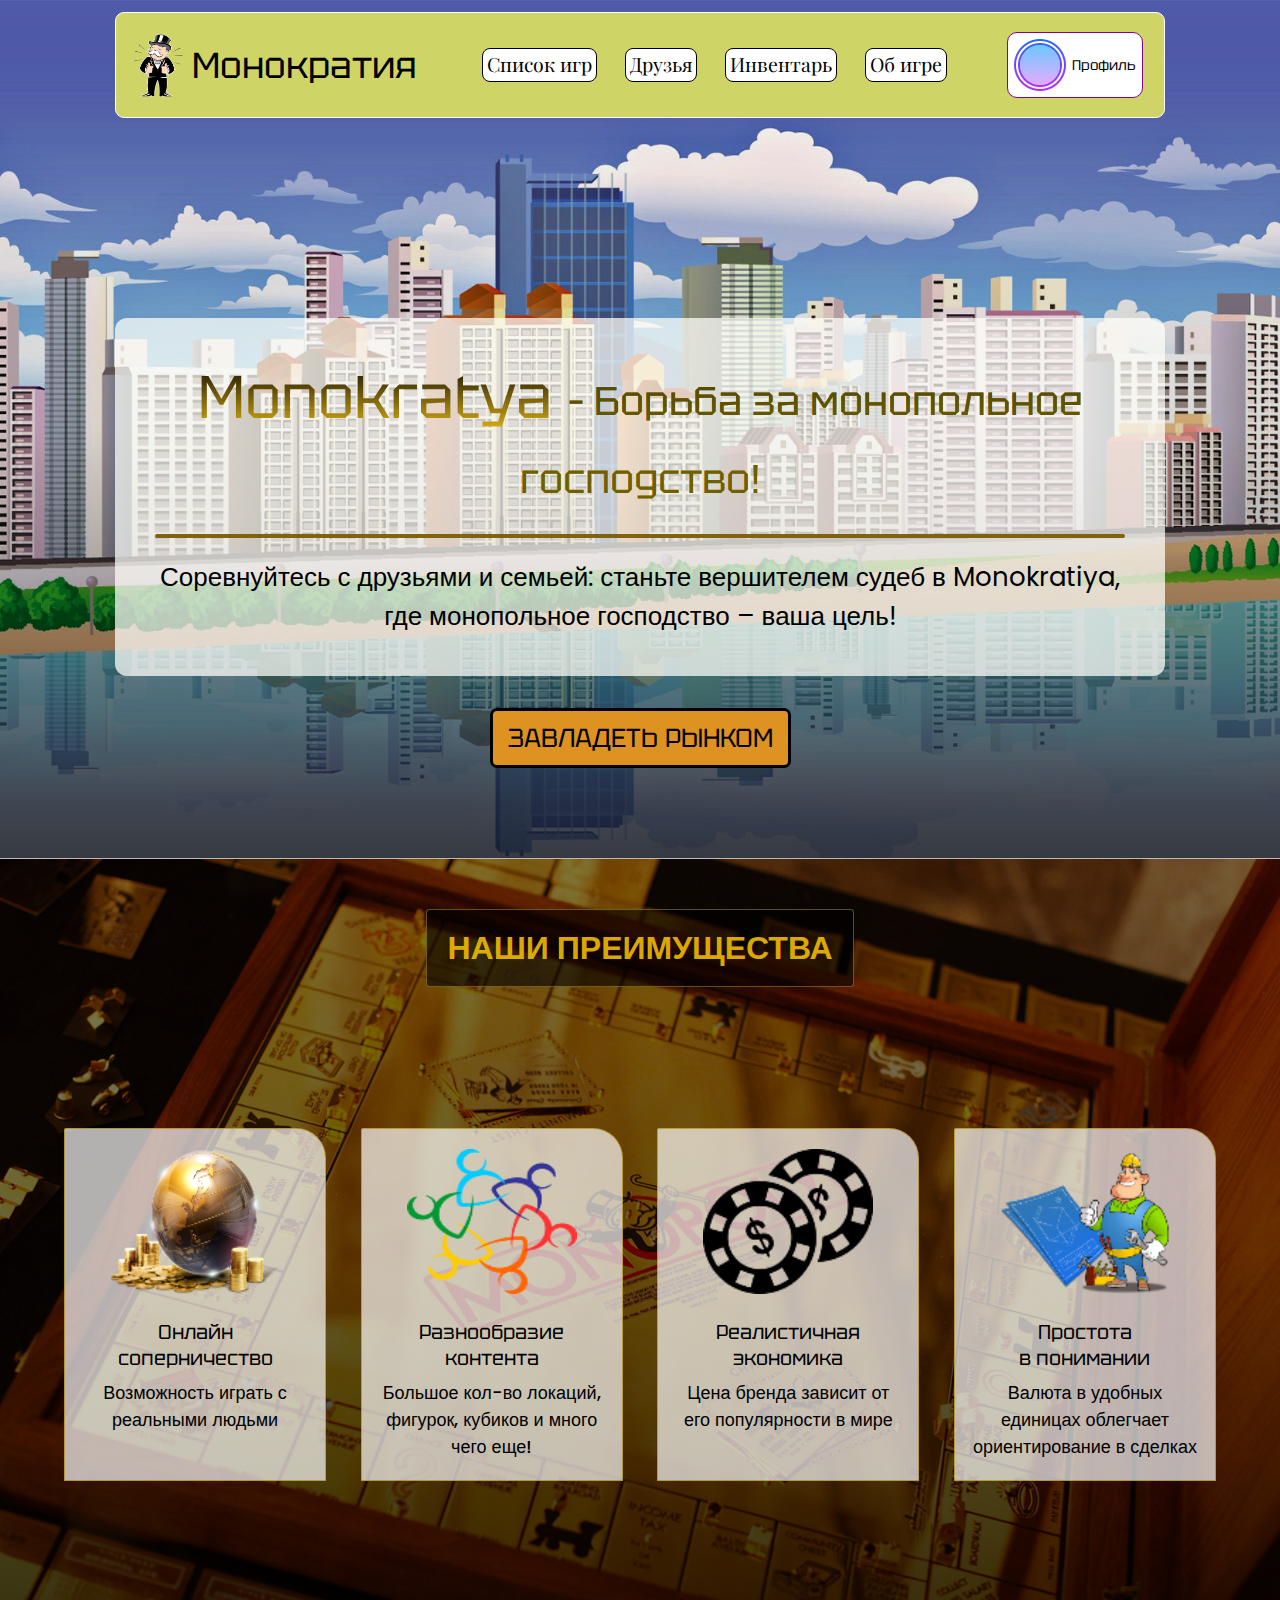
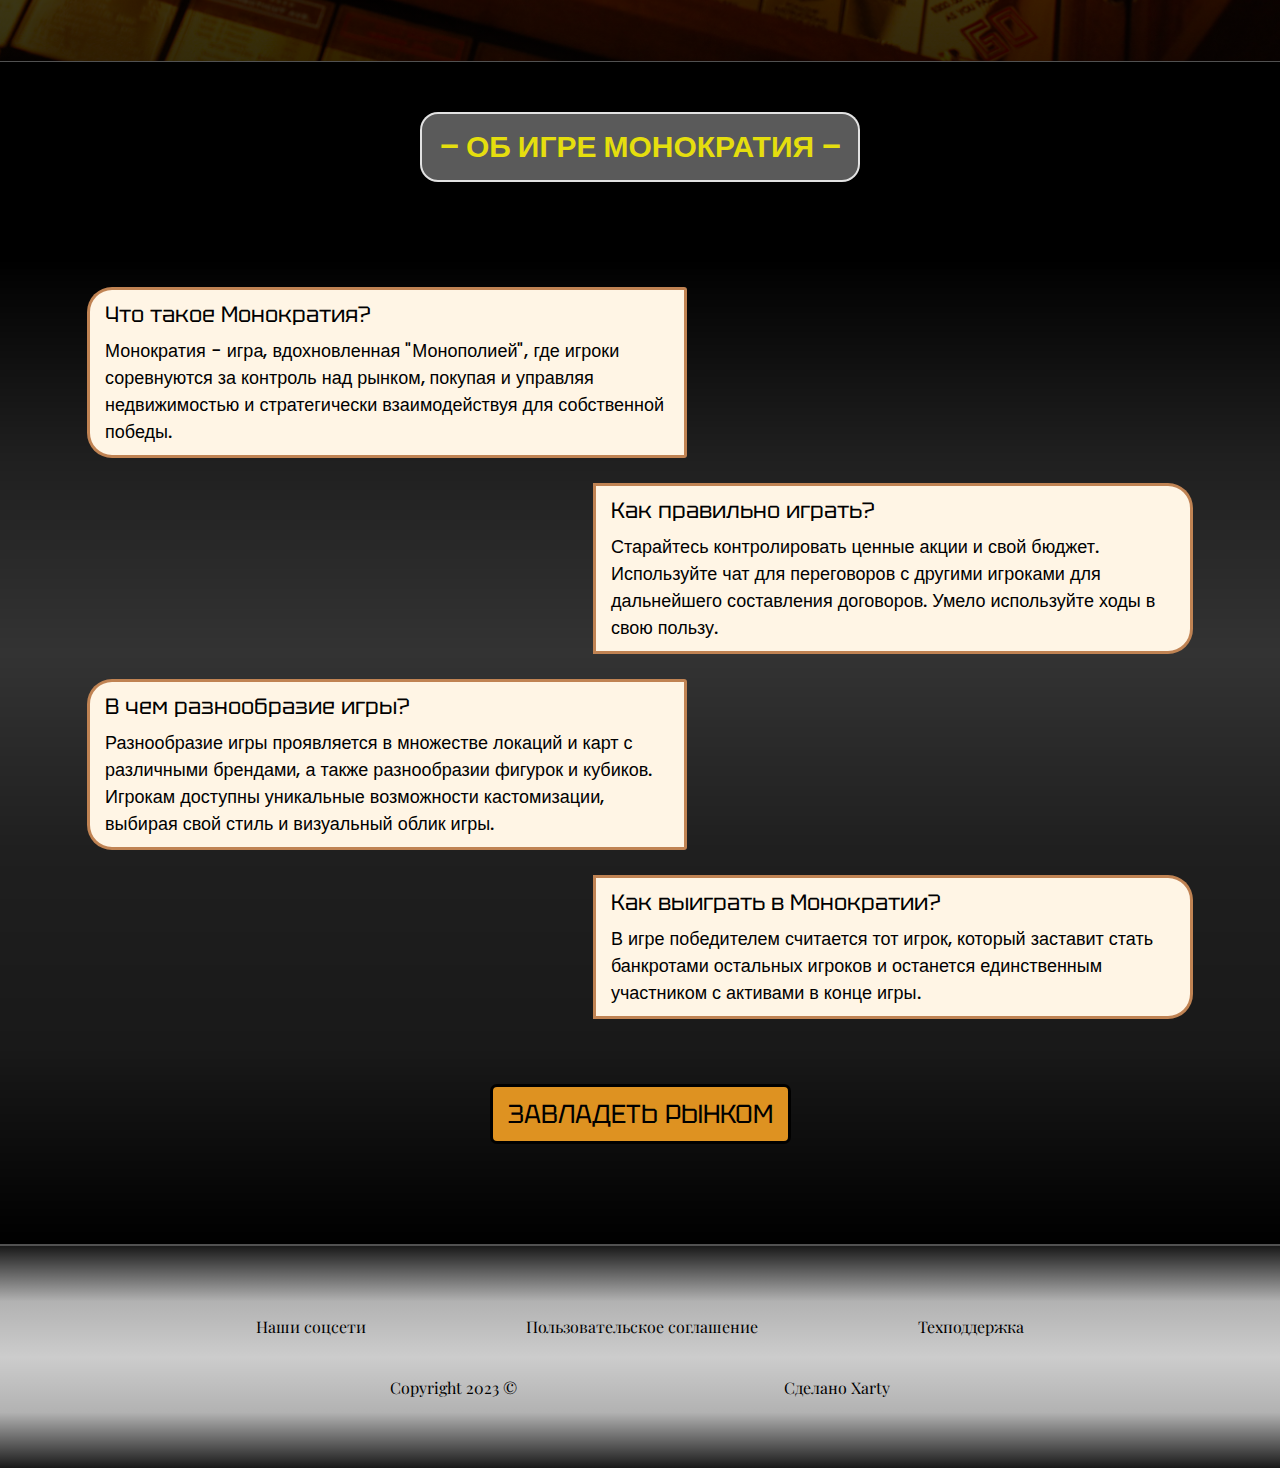
==== info-page/index.html @ 4c2e7e52 "pre-add burger-menu" ====
<!DOCTYPE html>
<html lang="en">
<head>
    <meta charset="UTF-8">
    <meta http-equiv="X-UA-Compatible" content="IE=edge">
    <meta name="viewport" content="width=device-width, initial-scale=1.0">
    <title>Monopoly</title>
    <link rel="preconnect" href="https://fonts.googleapis.com">
    <link rel="preconnect" href="https://fonts.gstatic.com" crossorigin>
    <link href="https://fonts.googleapis.com/css2?family=IBM+Plex+Sans&family=Playfair+Display:wght@700&family=Poppins:wght@500&family=Tektur:wght@700&display=swap" rel="stylesheet">
    <link rel="stylesheet" href="style.css">
</head>
<body>
    <header class="header">
        <div class="header__wrapper">
            <div class="nav">
                <div class="logo">
                    <img class="logo__img" src="images/logo.jpg" alt="Logo">
                    <a href="../main-game-page/index.html" class="logo__text">Монократия</a>
                </div>
                <div class="nav__menu">
                    <a href="../main-game-page/index.html" class="nav__item">Список игр</a>
                    <a href="" class="nav__item">Друзья</a>
                    <a href="../inventory/index.html" class="nav__item">Инвентарь</a>
                    <a href="index.html" class="nav__item">Об игре</a>
                </div>
                <div class='burger-menu'>
                    <button id='burger' class="burger-menu__button">
                        <p class="burger__line"></p>
                        <p class="burger__line"></p>
                        <p class="burger__line"></p>
                    </button>
                    <!-- Доделать Бургер меню-->
                    <div id='menu' class='burger-slide disp'>
                        <a class='nav-item' href="../main-game-page/index.html">Список игр</a>
                        <a class='nav-item' href="">Друзья</a>
                        <a class='nav-item' href="../inventory/index.html">Инвентарь</a>
                    </div>
                    <!-- Доделать выскакивающий профиль -->
                </div>
                <div class="account">
                    <img class="account__img" src="images/account-image.png" alt="Logo">
                    <p class="account__text">Профиль</p>
                </div>
            </div>
            <div class="header__down">
                <div class="header__title">
                    <h2>Monokratya <span>– Борьба за монопольное господство!</span></h2>
                </div>
                <p class="header__title-subtitle__line"></p>
                <div class="header__subtitle">
                    <p>Соревнуйтесь с друзьями и семьей: станьте вершителем судеб в Monokratiya, где монопольное господство – ваша цель!</p>
                </div>
            </div>
            <div class="header__button-play-game">
                <a class="button-play-game" href="#">Завладеть рынком</a>
            </div>
        </div>
    </header>
    <main class="main">
        <div class="main__advantages">
            <div class="main__wrapper">
                <div class="advantages">
                    <h1 class="advantages__title">Наши преимущества</h1>
                    <div class="advantages__holder-cards">
                        <div class="advantages__card">
                            <img src="images/advantages-icon-online.png" alt="">
                            <p class="advantages__card__title">Онлайн соперничество</p>
                            <p class="advantages__card__subtitle">Возможность играть с реальными людьми</p>
                        </div>
                        <div class="advantages__card">
                            <img src="images/advantages-icon-diversity.png" alt="">
                            <p class="advantages__card__title">Разнообразие контента</p>
                            <p class="advantages__card__subtitle">Большое кол-во локаций, фигурок, кубиков и много чего еще!</p>
                        </div>
                        <div class="advantages__card">
                            <img src="images/advantages-icon-economy.png" alt="">
                            <p class="advantages__card__title">Реалистичная экономика</p>
                            <p class="advantages__card__subtitle">Цена бренда зависит от его популярности в мире</p>
                        </div>
                        <div class="advantages__card">
                            <img src="images/advantages-icon-simple.png" alt="">
                            <p class="advantages__card__title">Простота в понимании</p>
                            <p class="advantages__card__subtitle">Валюта в удобных единицах облегчает ориентирование в сделках</p>
                        </div>
                    </div>
                </div>
            </div>
        </div>
        <div class="main__game-info">
            <div class="main__wrapper">
                <div class="game-info">
                    <h1 class="game-info__title"><span>–</span> Об игре Монократия <span>–</span></h1>
                    <div class="game-info__holder-questions">
                        <div class="game-info__question">
                            <p class="game-info__question__title">Что такое Монократия?</p>
                            <p class="game-info__question__subtitle">Монократия - игра, вдохновленная "Монополией", где игроки соревнуются за контроль над рынком, покупая и управляя недвижимостью и стратегически взаимодействуя для собственной победы.</p>
                        </div>
                        <div class="game-info__question game-info__question_right">
                            <p class="game-info__question__title">Как правильно играть?</p>
                            <p class="game-info__question__subtitle">Старайтесь контролировать ценные акции и свой бюджет. Используйте чат для переговоров с другими игроками для дальнейшего составления договоров. Умело используйте ходы в свою пользу. </p>
                        </div>
                        <div class="game-info__question">
                            <p class="game-info__question__title">В чем разнообразие игры?</p>
                            <p class="game-info__question__subtitle">Разнообразие игры  проявляется в множестве локаций и карт с различными брендами, а также разнообразии фигурок и кубиков. Игрокам доступны уникальные возможности кастомизации, выбирая свой стиль и визуальный облик игры. </p>
                        </div>
                        <div class="game-info__question game-info__question_right">
                            <p class="game-info__question__title ">Как выиграть в Монократии?</p>
                            <p class="game-info__question__subtitle">В игре победителем считается тот игрок, который заставит стать банкротами остальных игроков и останется единственным участником с активами в конце игры. </p>
                        </div>
                    </div>
                </div>
                <div class="main__button-play-game">
                    <a class="button-play-game" href="#">Завладеть рынком</a>
                </div>
            </div>
        </div>
    </main>
    <footer class="footer">
        <!-- fix adaptive in 380- px! -->
        <div class="footer__wrapper">
            <div class="footer__user-info">
                <a href="">Наши соцсети</a>
                <a href="">Пользовательское соглашение</a>
                <a href="">Техподдержка</a>
            </div>
            <div class="footer_dev-info">
                <p>Copyright 2023 ©</p>
                <p>Сделано <a class="footer__author" href="https://github.com/XartyCD">Xarty</a></p>
            </div>
        </div>
    </footer>
</body>
</html>
---- info-page/style.css ----
/* Обнуление стилей */
html {
    box-sizing: border-box;
    font-size: 16px;
}
*, *:before, *:after {
    box-sizing: inherit;
}
body, h1, h2, h3, h4, h5, h6, p, ol, ul {
    margin: 0;
    padding: 0;
    font-weight: normal;
    -webkit-touch-callout: none;
	-webkit-user-select: none;
	-khtml-user-select: none;
	-moz-user-select: none;
	-ms-user-select: none;
	user-select: none;
}
  
a {
    text-decoration: none;
    color: inherit;
}
  
ol, ul {
    list-style: none;
}
img {
    max-width: 100%;
    height: auto;
}
/* Обнуление стилей */

.header {
    background-image: linear-gradient( rgba(0, 0, 0, 0.01), rgba(0, 0, 0, 0.15), rgba(0, 0, 0, 0.7) ), url(images/background-header.jpeg);
    height: 100%;
    background-repeat: no-repeat;
    padding: 12px 0px 90px 0px;
    background-size: cover;
    background-position: center;
}

.header__wrapper {
    width: 82%;
    max-width: 1440px;
    margin: 0px auto;
}

.nav {
    display: flex;
    background: #ced466;
    align-items: center;
    padding: 13.5px 2% 13.5px 1%;
    border: 1.2px solid black;
    border-radius: 9px;
    justify-content: space-between;
    border: 1.5px solid white;
}

.logo {
    display: flex;
    align-items: center;
    transition: all 0.2s linear;
    padding: 6px 6px 6px 0px;
}

.logo:hover {
    border-radius: 5px;
    background-color: #b3b8539f;
}

.logo__img {
    max-width: 65px;
    max-height: 70px;
}

.logo__text {
    font-family: 'Tektur', cursive; 
    font-size: 36px;
}

.nav__menu {
    display: flex;
}

.nav__item {
    font-family: 'Playfair Display', serif;
    font-size: 19.5px;
    margin-right: 28px;
    padding: 2px 4px 3.5px 4px;
    background-color: white;
    border: 1.8px solid black;
    border-radius: 8px;
    transition: background-color 0.35s linear;
}

.nav__item:hover {
    background-color: #fff59c;
}

.nav__item:last-child {
    margin-right: 0px;
}

.account {
    display: flex;
    align-items: center;
    background-color: white;
    border: 1.8px solid darkmagenta;
    border-radius: 10px;
    padding-right: 6px;
    cursor: pointer;
    transition: background-color 0.35s linear;
}

.account:hover {
    background-color: #d4d4d4;
}

.account__text {
    font-family: 'Tektur', cursive; 
    font-size: 14px;
}

.burger-menu__button {
    display: flex;
    flex-direction: column;
    justify-content: center;
    align-items: center;
    width: 38px;
    height: 38px;
    background-color: black;
    cursor: pointer;
    border: none;
    border-radius: 4px;
}

.burger__line {
    width: 28px;
    height: 3px;
    background-color: aliceblue;
    margin-bottom: 4px;
    border-radius: 2px;
}

.burger__line:last-child {
    margin-bottom: 0px;
}

.burger-slide {
    display: flex;
    flex-direction: column;
}

.disp {
    display: none;
}

.burger-menu{
    display: none;
}

.header__down {
    background-color: #fffffabb;
    border-radius: 12px;
    margin-top: 200px;
    padding: 40px;
    text-align: center;
}

.header__title {
    font-family: 'Tektur', cursive; 
    font-size: 40px;
    background-image: linear-gradient(to bottom, black, #edba02e8, #edba02e8);
    color: transparent;
    -webkit-background-clip: text;
    background-clip: text;
}

.header__title-subtitle__line {
    border: 2px solid #7d5a00ef;
    margin: 20px 0px;
    border-radius: 50px;
}

.header__title span{
    font-size: 40px;
    vertical-align: middle;
    color: #574e00db;
}

.header__subtitle {
    font-family: 'Poppins', sans-serif;
    font-size: 26px;
    font-weight: 500;
}

.header__button-play-game {
    margin-top: 32px;
    text-align: center;
}

.button-play-game {
    font-family: 'Tektur', cursive; 
    font-size: 26px;
    background-color: #de9221;
    border: 3px solid black;
    text-transform: uppercase;
    border-radius: 7px;
    padding: 10px 15px;
    display: inline-block;
    transition: all 0.8s;
}

.button-play-game:hover {
    background-color: #ffb31aed;
    border: 3px solid white;
}

/* MAIN */

.main__advantages {
    background-image: linear-gradient( rgba(0, 0, 0, 0.5), rgba(0, 0, 0, 0.6), rgba(0, 0, 0, 0.8) ), url(images/main-background-advantages.jpeg);
    height: 100%;
    padding: 0px 0px 180px 0px;
    border-top: 1.2px solid #8a8a8a96;
    background-repeat: no-repeat;
    background-position: top;
    background-size: cover;
}

.main__wrapper {
    width: 90%;
    max-width: 1550px;
    margin: 0px auto;
}

.advantages {
    text-align: center;
    margin-top: 50px;
}

.advantages__title {
    font-family: 'Poppins', sans-serif;
    font-weight: 600;
    font-size: 32px;
    color: #edba00eb;
    background-color: #0009;
    border: 0.6px solid #c2ac4075;
    text-transform: uppercase;
    border-radius: 3.4px;
    display: inline-block;
    padding: 14px 20px;
}

.advantages__holder-cards {
    margin-top: 11vw;
    display: flex;
    flex-direction: row;
    justify-content: space-between;
}

.advantages__card {
    background-color: #ffffffb0;
    border: 1.3px solid #ab8600a3;
    border-top-left-radius: 2px;
    border-top-right-radius: 30px;
    padding: 20px 15px;
    display: flex;
    flex-direction: column;
    align-items: center;
    transition: all 0.5s;
}

.advantages__card:hover {
    background-color: #e0e0e0b0;
    border: 1.3px solid #e00000a3;
}

.advantages__card img{
    width: 100%;
    height: 100%;
    max-width: 170px;
    max-height: 145px;
}

.advantages__card__title{
    font-family: 'Tektur', cursive; 
    font-size: 20px;
    margin: 25px 0px 8px 0px;
    max-width: 160px;
}

.advantages__card__subtitle {
    font-family: 'Poppins', sans-serif;
    font-size: 18px;
    font-weight: 500;
    max-width: 230px;
}

.main__game-info {
    background-image: linear-gradient(to bottom, rgba(0, 0, 0, 30), rgba(0, 0, 0, 20), rgba(0, 0, 0, 0.88), rgba(0, 0, 0, 0.8), rgba(0, 0, 0, 0.88), rgba(0, 0, 0, 0.9), rgba(0, 0, 0, 30) );
    height: 100%;
    padding: 0px 0px 100px 0px;
    border-top: 1.2px solid #8a8a8a96;
    border-bottom: 2px solid #8a8a8a96;
}

.game-info {
    text-align: center;
    margin-top: 50px;
}

.game-info__title {
    font-family: 'Poppins', sans-serif;
    font-weight: 600;
    font-size: 30px;
    color: #fff700d7;
    background-color: #9c9c9c93;
    border: 2px solid #ffffffd3;
    text-transform: uppercase;
    border-radius: 18px;
    display: inline-block;
    padding: 10px 17px;
}

.game-info__holder-questions {
    width: 96%;
    margin: 80px auto 0px auto;
    text-align: left;
    display: flex;
    flex-direction: column;
}

.game-info__question {
    background-color: #fff5e5;
    border: 3.3px solid #9c4100a3;
    border-radius: 3px;
    padding: 10px 15px;
    display: flex;
    flex-direction: column;
    margin: 25px auto 0px 0px;
    border-top-left-radius: 25px;
    border-bottom-left-radius: 25px;
    max-width: 600px;
    
}

.game-info__question_right {
    margin: 25px 0px 0px auto;
    border-radius: 0px;
    border-top-right-radius: 25px;
    border-bottom-right-radius: 25px;
}

.game-info__question__title{
    font-family: 'Tektur', cursive; 
    font-size: 22px;
    margin: 0px 0px 8px 0px;
}

.game-info__question__subtitle {
    font-family: 'Poppins', sans-serif;
    font-size: 18px;
    font-weight: 500;
}

.main__button-play-game {
    margin-top: 65px;
    text-align: center;
}

/* MAIN */

.footer {
    background-image: linear-gradient(to top, rgba(0, 0, 0, 0.9), rgba(0, 0, 0, 0.3), rgba(0, 0, 0, 0.2), rgba(0, 0, 0, 0.3), rgba(0, 0, 0, 0.9) );
    height: 100%;
    padding: 70px 0px;
}

.footer__wrapper {
    width: 60%;
    max-width: 1550px;
    margin: 0px auto;
    display: flex;
    flex-direction: column;
    font-size: 16px;
    font-family: 'Playfair Display', serif;
    text-align: center;
}

.footer__user-info {
    display: flex;
    justify-content: space-between;
    align-items: center;
}

.footer__user-info a:hover {
    text-decoration: underline;
}

.footer_dev-info {
    margin-top: 40px;
    display: flex;
    justify-content: space-around;
    align-items: center;
}

.footer__author {
    transition: all 1.2s;
}

.footer__author:hover {
    text-decoration: underline;
    color: #f0f0f0;
}

@media (max-width: 1192px) {
    .logo__img {
        max-width: 55px;
        max-height: 60px;
    }
    
    .logo__text {
        font-size: 29px;
    }

    .nav__item {
        font-size: 16.5px;
        margin-right: 17px;
        padding: 2px 4px 3.5px 4px;
        border: 1.2px solid black;
    }

    .account {
        border: 1.2px solid darkmagenta;
        border-radius: 10px;
        padding-right: 6px;
        max-height: 60px;
    }

    .account img{
        max-height: 56px;
        max-height: 56px;
    }

    .account__text {
        font-size: 12px;
    }

    .advantages__card {
        max-width: 210px;
    }

    .advantages__card img{
        max-width: 130px;
        max-height: 115px;
    }

    .game-info__holder-questions {
        width: 100%;
        margin: 70px auto 0px auto;
    }
}

@media (max-width: 975px) {
    .burger-menu{
        display: flex;
        margin: 0px 20px 0px auto;
    }

    .nav__menu{
        display: none;
    }

    .header__down {
        margin-top: 170px;
        padding: 20px 25px;
    }

    .advantages__card {
        max-width: 155px;
        padding: 15px 9px;
    }

    .advantages__card__title{
        font-size: 17px;
    }
    
    .advantages__card__subtitle {
        font-size: 15px;
    }

    .footer__wrapper {
        width: 72%;
        font-size: 15px;
    }
}

@media (max-width: 720px) {
    .header {
        padding-top: 7px;
    }

    .nav {
        padding: 8.5px 2% 8.5px 1%;
        border: 1px solid white;
    }

    .logo__img {
        max-width: 40px;
        max-height: 45px;
    }
    
    .logo__text {
        font-family: 'Tektur', cursive; 
        font-size: 20px;
    }

    .burger-menu{
        margin: 0px 10px 0px auto;
    }

    .account{
        display: none;
    }

    .nav__menu{
        display: none;
    }
    
    .header__down {
        margin-top: 210px;
        padding: 25px;
    }

    .header__title {
        font-size: 35px;
        line-height: 45px;
    }
       
    .header__title span{
        font-size: 33px;
    }
    
    .header__subtitle {
        font-size: 24px;
    }

    .button-play-game {
        font-family: 'Tektur', cursive; 
        font-size: 24px;
        padding: 10px 15px;
    }

    .advantages__holder-cards {
        flex-direction: column;
    }

    .advantages__title {
        font-size: 27px;
        padding: 10px 16px;
    }

    .advantages__card {
        max-width: 100%;
        padding: 15px;
        margin-top: 20px;
        flex-direction: row;
        align-items: center;
        justify-content: space-around;
    }

    .advantages__card img{
        max-width: 80px;
        max-height: 65px;
    }

    .advantages__card__title {
        margin: 0px 15px 0px 15px;
        max-width: 135px;
    }

    .game-info__title {
        font-size: 28px;
        padding: 10px 13px;
    }

    .game-info__question {
        background-color: #fff5e5;
        border-radius: 25px;
        padding: 13px 10px;
        margin: 25px 0px 0px 0px;
        text-align: center;
    }

    .game-info__question__title{
        font-size: 20px;
    }
    
    .game-info__question__subtitle {
        font-size: 16px;
    }

    .footer {
        padding: 50px 0px;
    }

    .footer__wrapper {
        width: 80%;
        font-size: 14px;
    }

    .footer_dev-info {
        margin-top: 20px;
    }
}

@media (max-width: 585px) {
    .footer {
        padding: 28px 0px;
    }

    .footer__wrapper a, .footer__wrapper p{
        max-width: 180px;
    }

    .footer_dev-info {
        flex-direction: column;
    }
}

@media (max-width: 480px) {
    .header__down {
        margin-top: 180px;
        padding: 10px;
    }

    .header__title {
        font-size: 25px;
        line-height: 45px;
    }
       
    .header__title span{
        font-size: 22px;
    }
    
    .header__subtitle {
        font-size: 18px;
    }

    .button-play-game {
        font-family: 'Tektur', cursive; 
        font-size: 22px;
        padding: 8px 12px;
        max-width: 190px;
    }

    .advantages__card {
        max-width: 100%;
        padding: 12px 15px;
        margin-top: 26.5px;
        border: 1.7px solid #ff8800e0;
        flex-direction: row;
        align-items: center;
        justify-content: space-between;
    }

    .advantages__card:hover {
        border: 1.7px solid #cf5600e0;
    }

    .advantages__card img{
        display: none;
    }

    .advantages__card__title {
        margin: 0px 15px 0px 0px;
        max-width: 135px;
    }

    .game-info__title {
        font-size: 24px;
        padding: 10px 10px;
    }

    .game-info__title span{
        display: none;
    }

    .game-info__holder-questions {
        margin: 50px auto 0px auto;
    }

    .game-info__question {
        padding: 12px 8px;
        margin: 25px 0px 0px 0px;
    }

    .game-info__question__title{
        font-size: 17px;
    }
    
    .game-info__question__subtitle {
        font-size: 13px;
    }
    
    .footer__wrapper {
        width: 90%;
        font-size: 12px;
    }
}
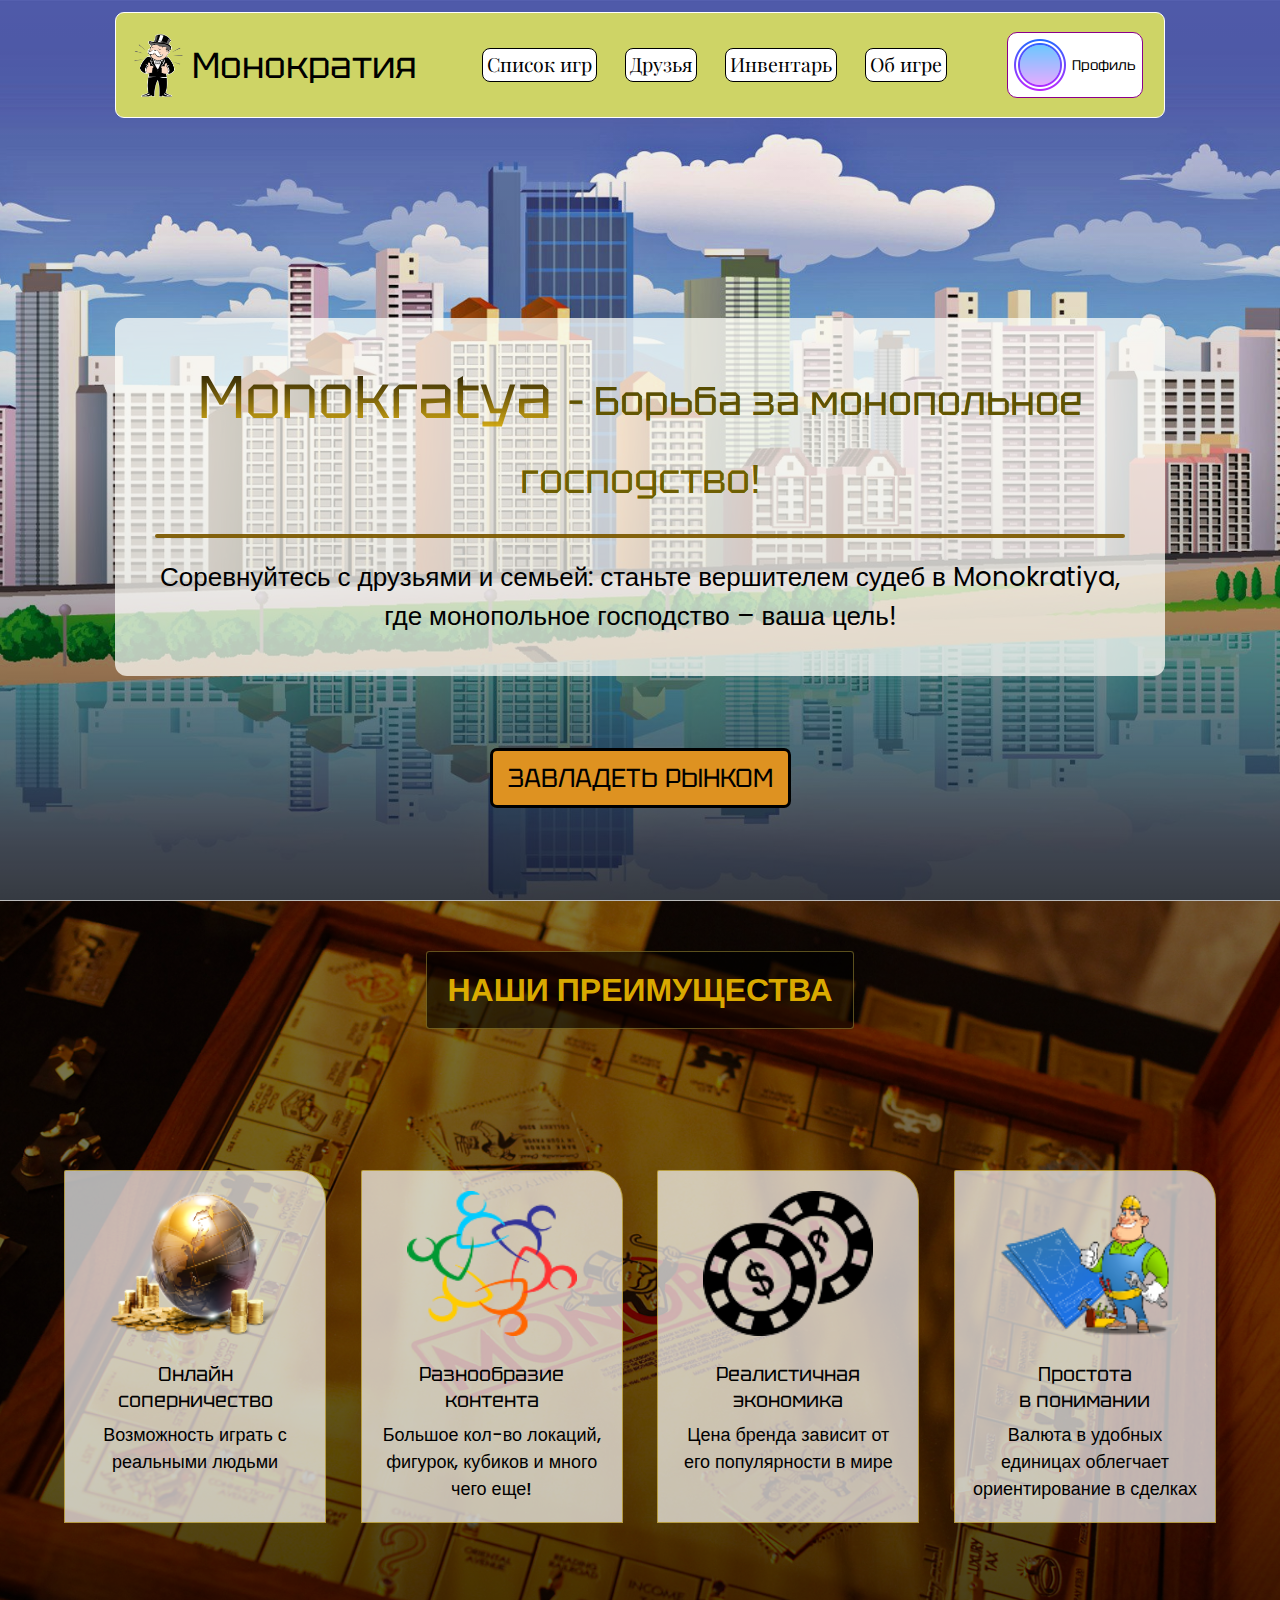
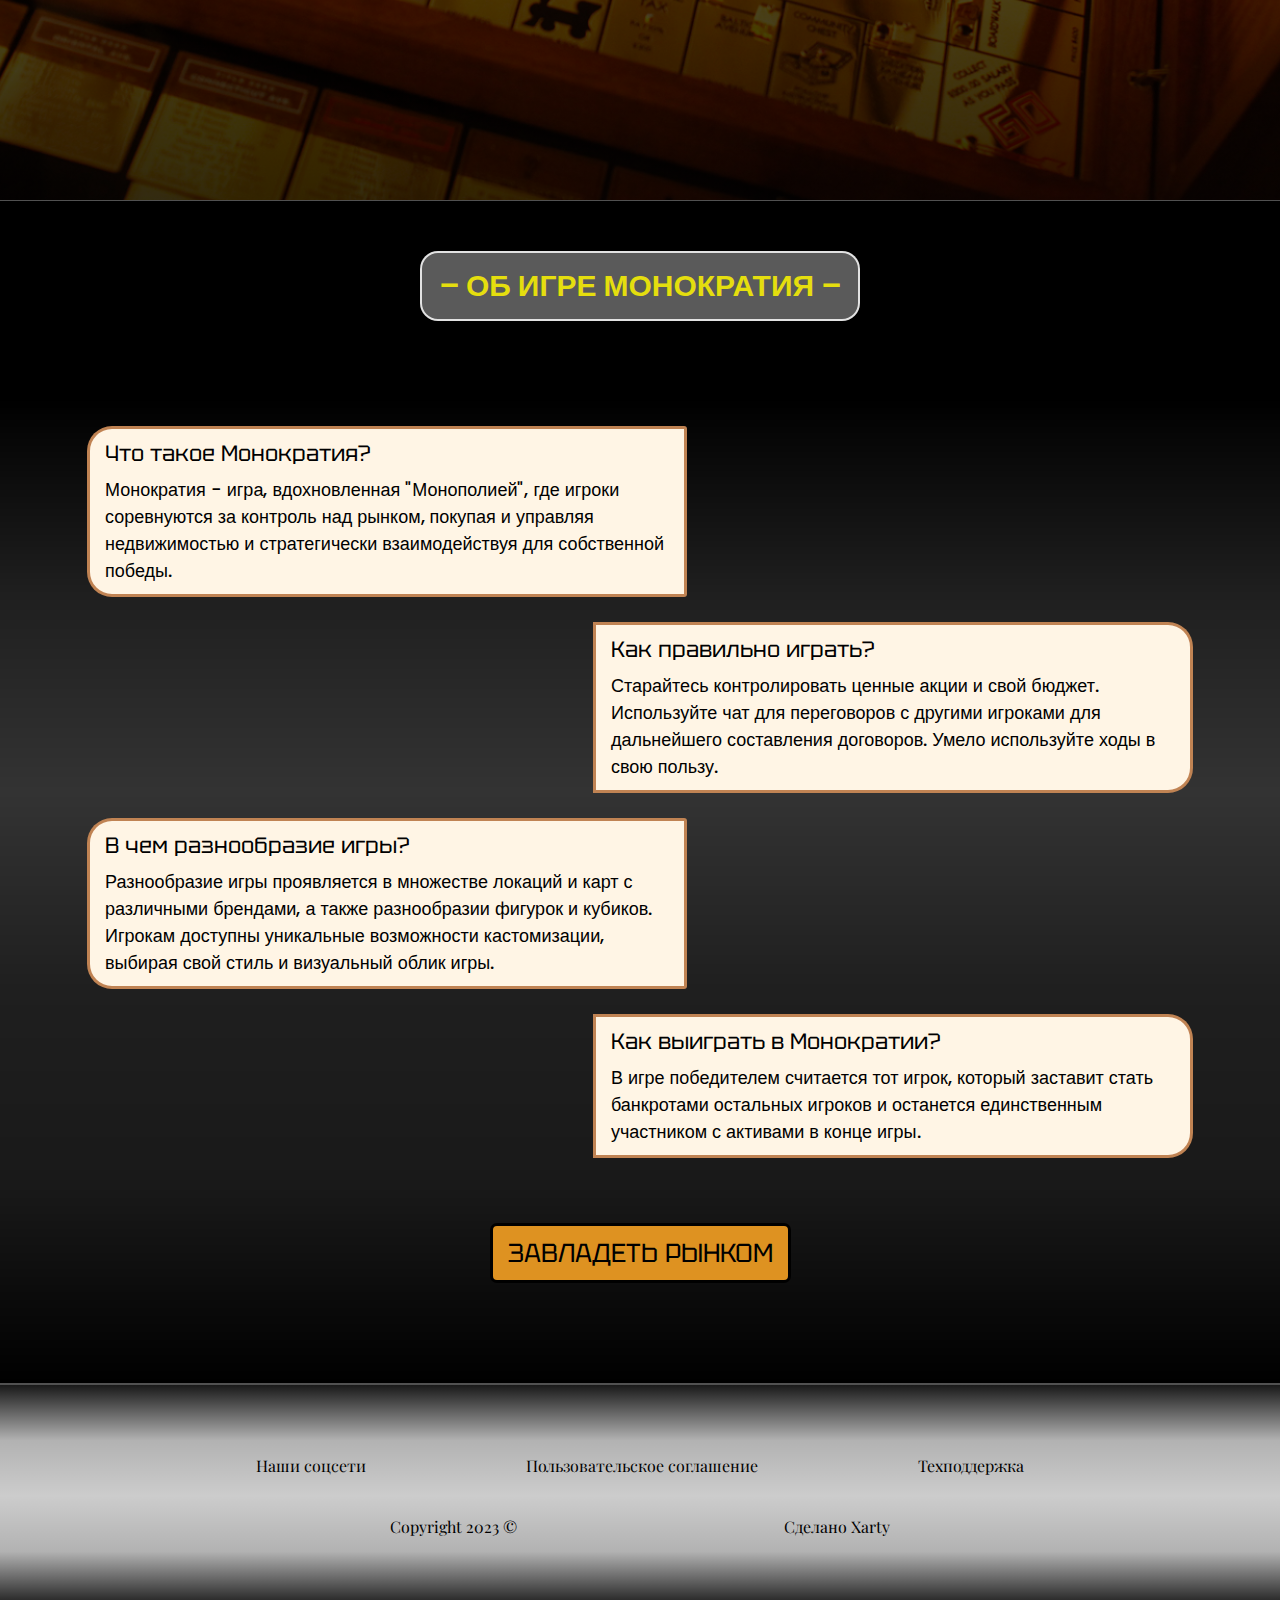
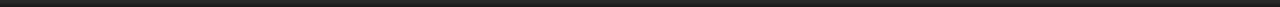
==== commit efe195a6: "added JS and optimized info-page size" ====
--- a/info-page/index.html
+++ b/info-page/index.html
@@ -20,29 +20,54 @@
                 </div>
                 <div class="nav__menu">
                     <a href="../main-game-page/index.html" class="nav__item">Список игр</a>
-                    <a href="" class="nav__item">Друзья</a>
+                    <p class="nav__item btn-friends-popup">Друзья</p>
                     <a href="../inventory/index.html" class="nav__item">Инвентарь</a>
                     <a href="index.html" class="nav__item">Об игре</a>
                 </div>
                 <div class='burger-menu'>
+                    <div id='menu' class='burger-slide'>
+                        <a class='burger-item' href="../main-game-page/index.html">Список игр</a>
+                        <p class='burger-item btn-friends-popup'>Друзья</p>
+                        <a class='burger-item' href="../inventory/index.html">Инвентарь</a>
+                        <a class="burger-item burger-hide" href="../account-page/index.html">Профиль</a>
+                    </div>
                     <button id='burger' class="burger-menu__button">
                         <p class="burger__line"></p>
                         <p class="burger__line"></p>
                         <p class="burger__line"></p>
                     </button>
-                    <!-- Доделать Бургер меню-->
-                    <div id='menu' class='burger-slide disp'>
-                        <a class='nav-item' href="../main-game-page/index.html">Список игр</a>
-                        <a class='nav-item' href="">Друзья</a>
-                        <a class='nav-item' href="../inventory/index.html">Инвентарь</a>
-                    </div>
-                    <!-- Доделать выскакивающий профиль -->
                 </div>
-                <div class="account">
+                <a class="account" href="../account-page/index.html">
                     <img class="account__img" src="images/account-image.png" alt="Logo">
                     <p class="account__text">Профиль</p>
+                </a>
+            </div>
+            <!-- popup-friends -->
+            <div id="popup-friends" class="popup-friends">
+                <div class="popup-friends__box">
+                    <button class="popup-friends__close">
+                        <svg id="close-btn-friends-popup" xmlns="http://www.w3.org/2000/svg" width="33" height="32" fill="currentColor" class="bi bi-x" viewBox="0 0 16 16">
+                            <path d="M4.646 4.646a.5.5 0 0 1 .708 0L8 7.293l2.646-2.647a.5.5 0 0 1 .708.708L8.707 8l2.647 2.646a.5.5 0 0 1-.708.708L8 8.707l-2.646 2.647a.5.5 0 0 1-.708-.708L7.293 8 4.646 5.354a.5.5 0 0 1 0-.708z"/>
+                        </svg>
+                    </button>
+                    <h2 class="box__title">Список ваших друзей:</h2>
+                    <div class="box__friends">
+                        <div class="box__item">
+                            <img src="" alt="avatar">
+                            <a href="#">#api-friend</a>
+                        </div>
+                        <div class="box__item">
+                            <img src="" alt="avatar">
+                            <a href="#">#api-friend</a>
+                        </div>
+                        <div class="box__item">
+                            <img src="" alt="avatar">
+                            <a href="#">#api-friend</a>
+                        </div>
+                    </div>
                 </div>
             </div>
+            <!-- popup-friends -->
             <div class="header__down">
                 <div class="header__title">
                     <h2>Monokratya <span>– Борьба за монопольное господство!</span></h2>
@@ -130,5 +155,6 @@
             </div>
         </div>
     </footer>
+    <script src="app.js"></script>
 </body>
 </html>--- a/info-page/style.css
+++ b/info-page/style.css
@@ -35,8 +35,9 @@
 .header {
     background-image: linear-gradient( rgba(0, 0, 0, 0.01), rgba(0, 0, 0, 0.15), rgba(0, 0, 0, 0.7) ), url(images/background-header.jpeg);
     height: 100%;
+    min-height: 100vh;
     background-repeat: no-repeat;
-    padding: 12px 0px 90px 0px;
+    padding: 12px 0px 80px 0px;
     background-size: cover;
     background-position: center;
 }
@@ -92,6 +93,7 @@
     background-color: white;
     border: 1.8px solid black;
     border-radius: 8px;
+    cursor: pointer;
     transition: background-color 0.35s linear;
 }
 
@@ -121,6 +123,61 @@
 .account__text {
     font-family: 'Tektur', cursive; 
     font-size: 14px;
+}
+
+.popup-friends {
+    visibility: hidden;
+    opacity: 0;
+    position: absolute;
+    left: 0px;
+    top: 0px;
+    display: flex;
+    justify-content: center;
+    height: 100vh;
+    width: 100%;
+    background-color: rgba(0, 0, 0, 0.3);
+    transition: all 0.3s;
+}
+
+.popup-friends__box {
+    position: relative;
+    padding: 15px;
+    background-color: #ffffffef;
+    width: 70vw;
+    max-width: 70vw;
+    height: 80vh;
+    margin-top: 120px;
+    border: 3px solid #c4c4c4ec;
+    border-radius: 3px;
+    overflow-y: auto;
+}
+
+.popup-friends__close {
+    cursor: pointer;
+    position: absolute;
+    padding: 0px;
+    top: 10px;
+    right: 10px;
+    border: none;
+    background-color: transparent;
+}
+
+.box__friends {
+    display: flex;
+    justify-content: space-around;
+    align-items: center;
+    margin-top: 30px;
+}
+
+.popup-friends.open {
+    visibility: visible;
+    opacity: 1;
+}
+
+.burger-menu {
+    display: flex;
+    align-items: center;
+    position: relative;
 }
 
 .burger-menu__button {
@@ -134,6 +191,7 @@
     cursor: pointer;
     border: none;
     border-radius: 4px;
+    z-index: 0;
 }
 
 .burger__line {
@@ -149,12 +207,37 @@
 }
 
 .burger-slide {
-    display: flex;
-    flex-direction: column;
-}
-
-.disp {
     display: none;
+    position: absolute;
+    width: 210px;
+    top: -1.5px;
+    right: 0px;
+    background-color: white;
+    padding: 10px;
+    border-top: 5px solid black;
+    border-radius: 4px;
+}
+
+.burger-item {
+    font-family: 'Playfair Display', serif;
+    width: 100px;
+    display: block;
+    font-size: 17px;
+    margin-top: 10px;
+    transition: all 0.3s;
+    cursor: pointer;
+}
+
+.burger-hide {
+    display: none;
+}
+
+.burger-item:hover {
+    color: #948c62;
+}
+
+.burger-item:first-child {
+    margin-top: 0px;
 }
 
 .burger-menu{
@@ -197,7 +280,7 @@
 }
 
 .header__button-play-game {
-    margin-top: 32px;
+    margin-top: 72px;
     text-align: center;
 }
 
@@ -223,6 +306,7 @@
 .main__advantages {
     background-image: linear-gradient( rgba(0, 0, 0, 0.5), rgba(0, 0, 0, 0.6), rgba(0, 0, 0, 0.8) ), url(images/main-background-advantages.jpeg);
     height: 100%;
+    min-height: 100vh;
     padding: 0px 0px 180px 0px;
     border-top: 1.2px solid #8a8a8a96;
     background-repeat: no-repeat;
@@ -302,6 +386,7 @@
 .main__game-info {
     background-image: linear-gradient(to bottom, rgba(0, 0, 0, 30), rgba(0, 0, 0, 20), rgba(0, 0, 0, 0.88), rgba(0, 0, 0, 0.8), rgba(0, 0, 0, 0.88), rgba(0, 0, 0, 0.9), rgba(0, 0, 0, 30) );
     height: 100%;
+    min-height: 100vh;
     padding: 0px 0px 100px 0px;
     border-top: 1.2px solid #8a8a8a96;
     border-bottom: 2px solid #8a8a8a96;
@@ -498,6 +583,12 @@
     }
 }
 
+@media (max-width: 780px) {
+    .burger-slide {
+        width: 160px;
+    }
+}
+
 @media (max-width: 720px) {
     .header {
         padding-top: 7px;
@@ -520,6 +611,20 @@
 
     .burger-menu{
         margin: 0px 10px 0px auto;
+    }
+    
+    .burger-slide {
+        width: 240px;
+    }
+    
+    .burger-item {
+        width: 180px;
+        font-size: 18px;
+        text-align: center;
+    }
+    
+    .burger-hide {
+        display: block;
     }
 
     .account{
@@ -618,6 +723,14 @@
 }
 
 @media (max-width: 585px) {
+    .burger-slide {
+        width: 224px;
+    }
+    
+    .burger-item {
+        width: 150px;
+    }
+
     .footer {
         padding: 28px 0px;
     }
